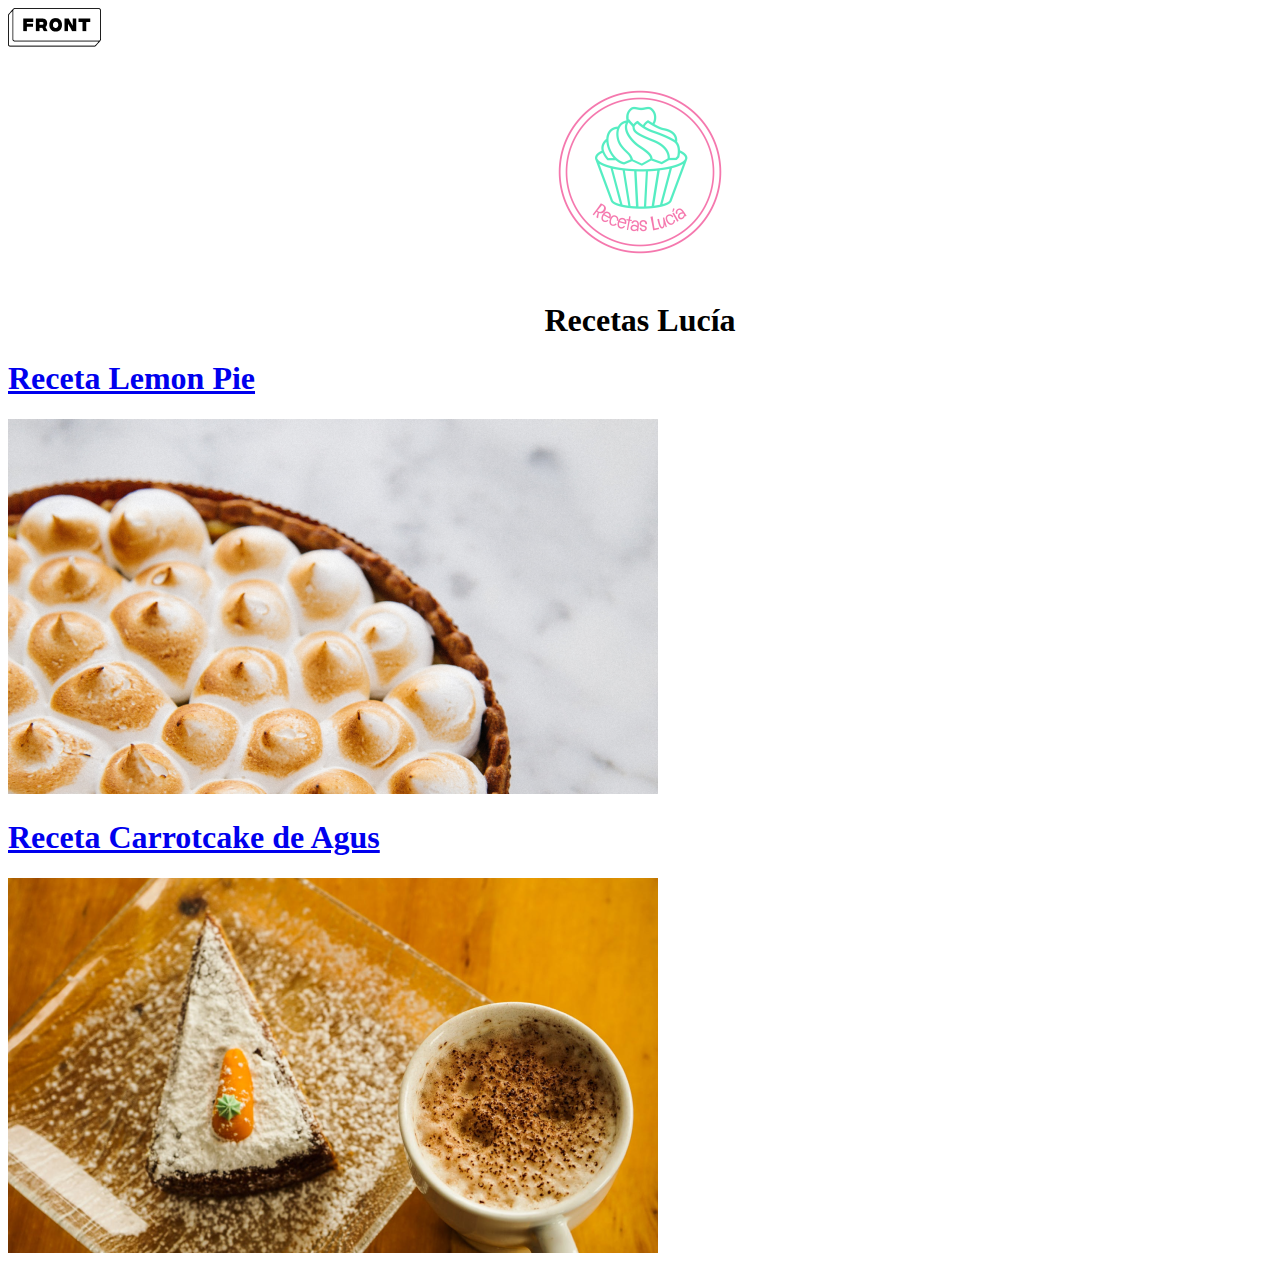
==== index.html @ 26ed264c "primer commit" ====
<!DOCTYPE html>
<html lang="es">
<head>
    <meta charset="UTF-8">
    
    <title> Recetas Lucía </title>
</head>
<body>
    <header>
       <div> <img src = "img/logo-front.png" alt = "Logo de Frontend"> </div>
        <h1 align ="center"><img src= "img/Logo.png" alt="Recetas Lucía"> </h1>
    </header>
    <h1 align="center">
        Recetas Lucía 
    </h1>

    <a href="lemon.html" target = "_blank"> <h1> Receta Lemon Pie </h1> <img src= "img/lemon-pie.png" alt ="Un lemon pie riquisimo">  
    </a>

    <a href= "carrot.html" target = "_blank"> <h1> Receta Carrotcake de Agus </h1> <img src= "img/imagen-carrot.png" alt="Una carrot cake para deleitarse"> 
    </a>
    
</body>
</html>
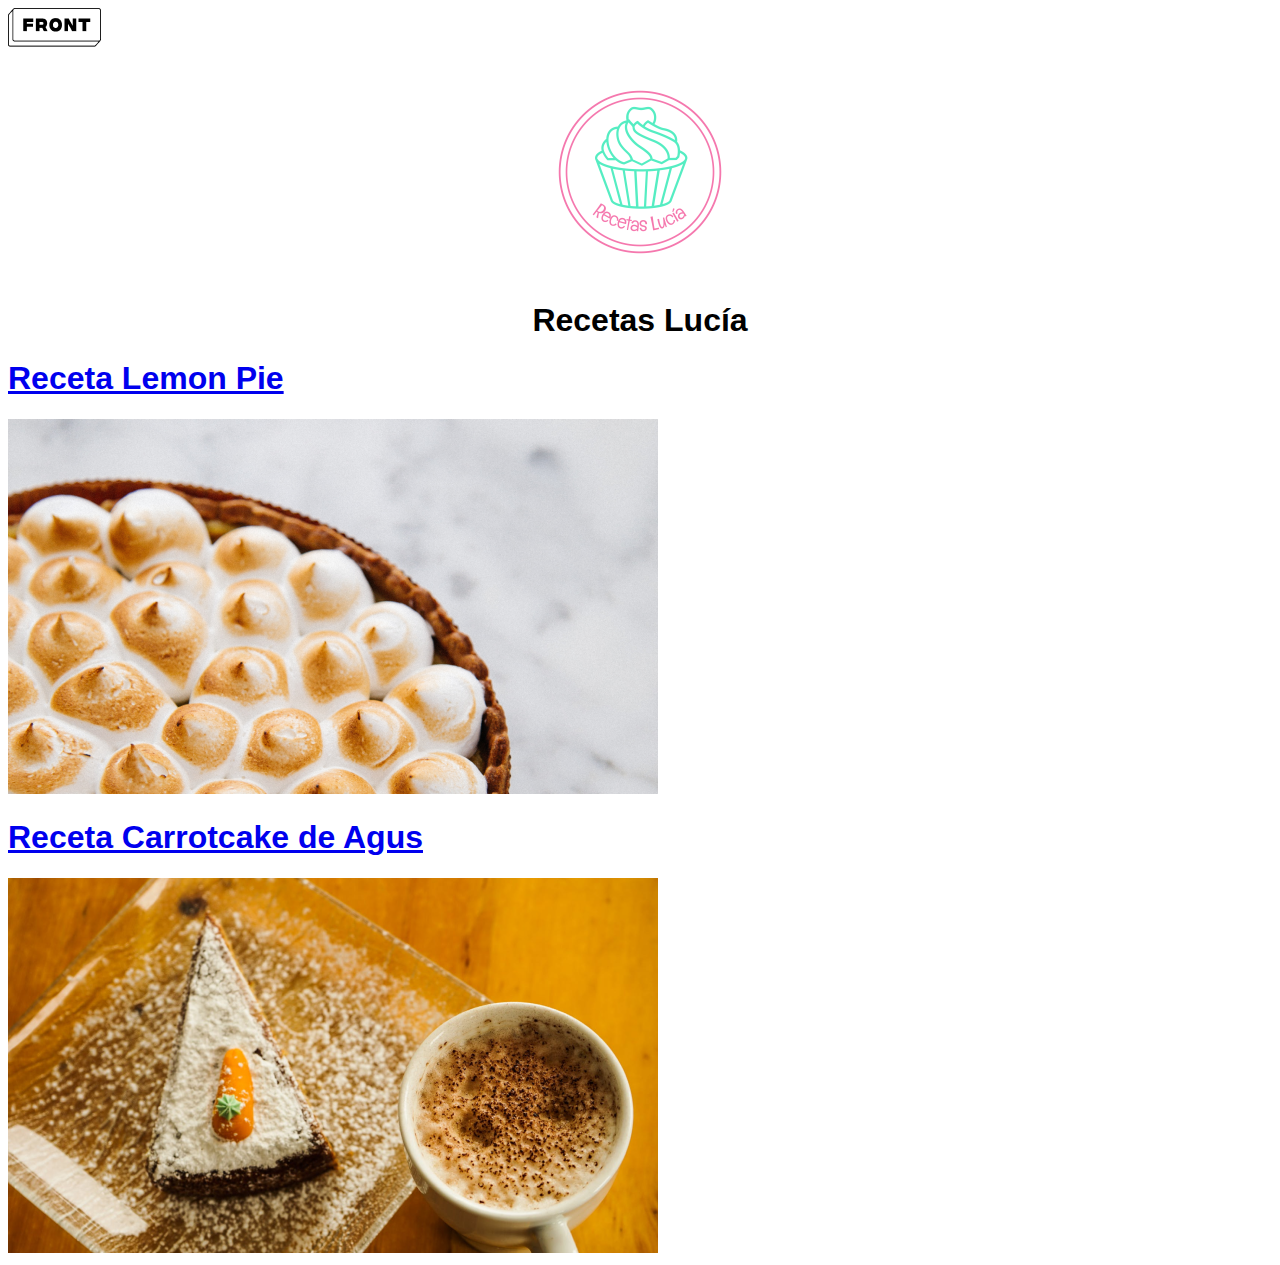
==== commit 0f67c821: "Reactualizado" ====
--- a/index.html
+++ b/index.html
@@ -1,6 +1,7 @@
 <!DOCTYPE html>
 <html lang="es">
 <head>
+    <link href= "../css/index.css" rel = "stylesheet">
     <meta charset="UTF-8">
     
     <title> Recetas Lucía </title>
--- a/css/index.css
+++ b/css/index.css
@@ -0,0 +1,4 @@
+
+body { 
+    font-family: Arial, Helvetica, sans-serif
+}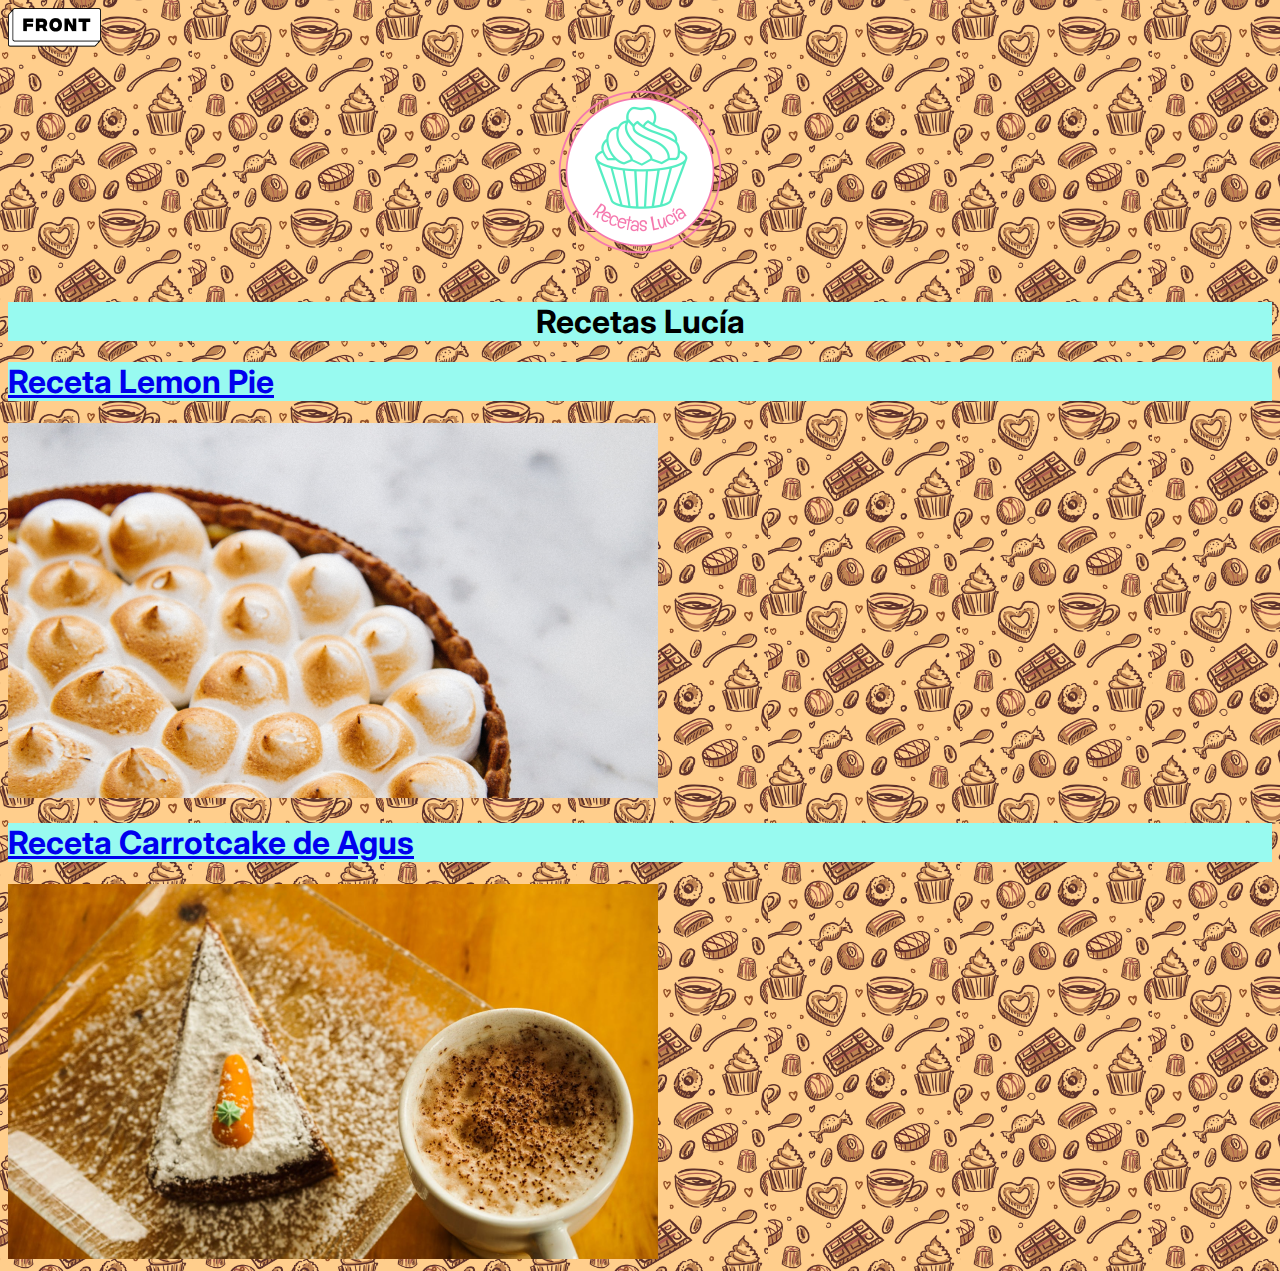
==== commit 055eef5d: "Actualizacion fondos" ====
--- a/index.html
+++ b/index.html
@@ -1,7 +1,10 @@
 <!DOCTYPE html>
 <html lang="es">
 <head>
-    <link href= "../css/index.css" rel = "stylesheet">
+    <link rel="preconnect" href="https://fonts.gstatic.com">
+    <link href="https://fonts.googleapis.com/css2?family=Inter&family=Playfair+Display:ital,wght@1,700&display=swap" rel="stylesheet">
+    <link rel="stylesheet" href="https://use.fontawesome.com/releases/v5.15.3/css/all.css" integrity="sha384-SZXxX4whJ79/gErwcOYf+zWLeJdY/qpuqC4cAa9rOGUstPomtqpuNWT9wdPEn2fk" crossorigin="anonymous">
+    <link href= "css/index.css" rel = "stylesheet">
     <meta charset="UTF-8">
     
     <title> Recetas Lucía </title>
@@ -11,14 +14,14 @@
        <div> <img src = "img/logo-front.png" alt = "Logo de Frontend"> </div>
         <h1 align ="center"><img src= "img/Logo.png" alt="Recetas Lucía"> </h1>
     </header>
-    <h1 align="center">
+    <h1 class= fondo align="center">
         Recetas Lucía 
     </h1>
 
-    <a href="lemon.html" target = "_blank"> <h1> Receta Lemon Pie </h1> <img src= "img/lemon-pie.png" alt ="Un lemon pie riquisimo">  
+    <a href="lemon.html" target = "_blank"> <h1 class= fondo><i class="fas fa-lemon fondo"></i>Receta Lemon Pie </h1> <img src= "img/lemon-pie.png" alt ="Un lemon pie riquisimo">  
     </a>
 
-    <a href= "carrot.html" target = "_blank"> <h1> Receta Carrotcake de Agus </h1> <img src= "img/imagen-carrot.png" alt="Una carrot cake para deleitarse"> 
+    <a href= "carrot.html" target = "_blank"> <h1 class= fondo> <i class="fas fa-carrot fondo"></i> Receta Carrotcake de Agus </h1> <img src= "img/imagen-carrot.png" alt="Una carrot cake para deleitarse"> 
     </a>
     
 </body>
--- a/css/index.css
+++ b/css/index.css
@@ -1,4 +1,15 @@
 
 body { 
-    font-family: Arial, Helvetica, sans-serif
+    font-family: 'Inter', sans-serif;
+    background-image: url("../img/fondo.jpg");
+    background-size: 15%;
+}
+.fa-carrot{
+    color: orangered
+}
+.fa-lemon{
+    color: yellow
+}
+.fondo{
+    background-color: rgb(152, 250, 240);
 }